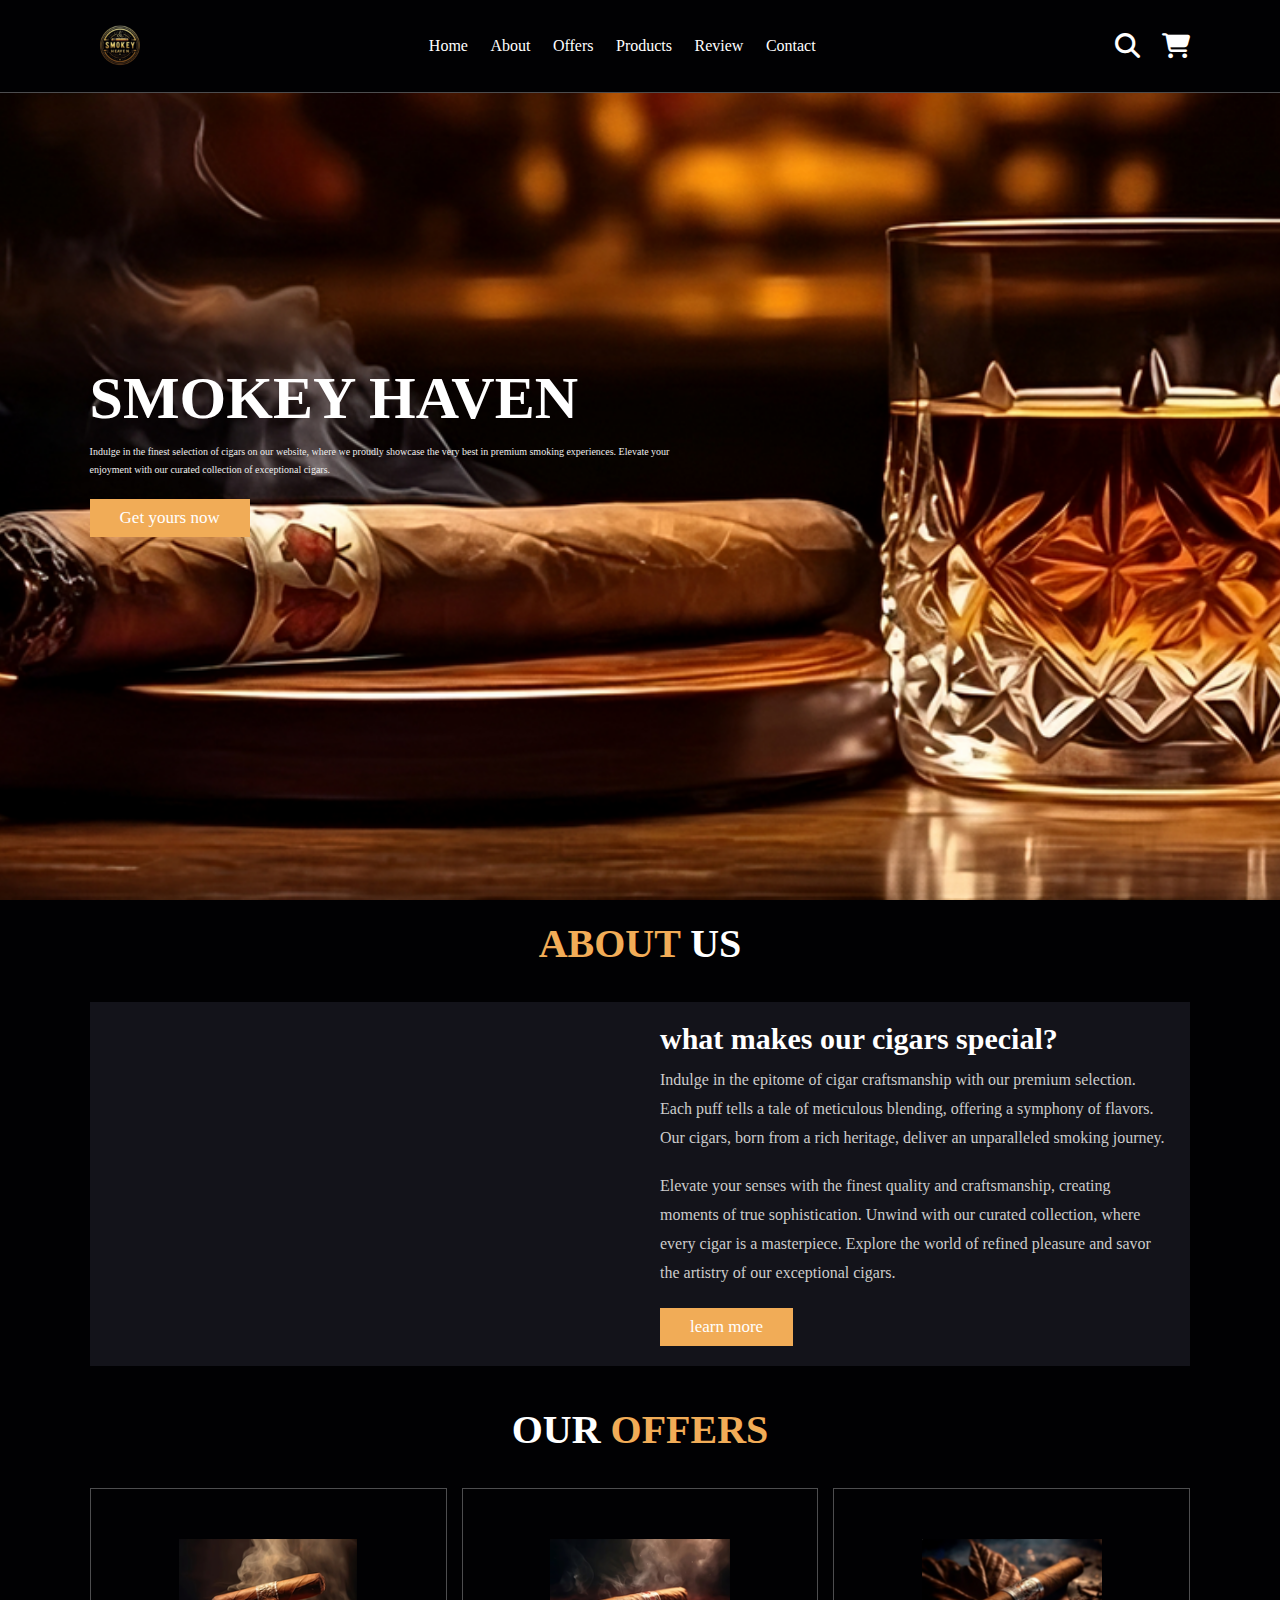
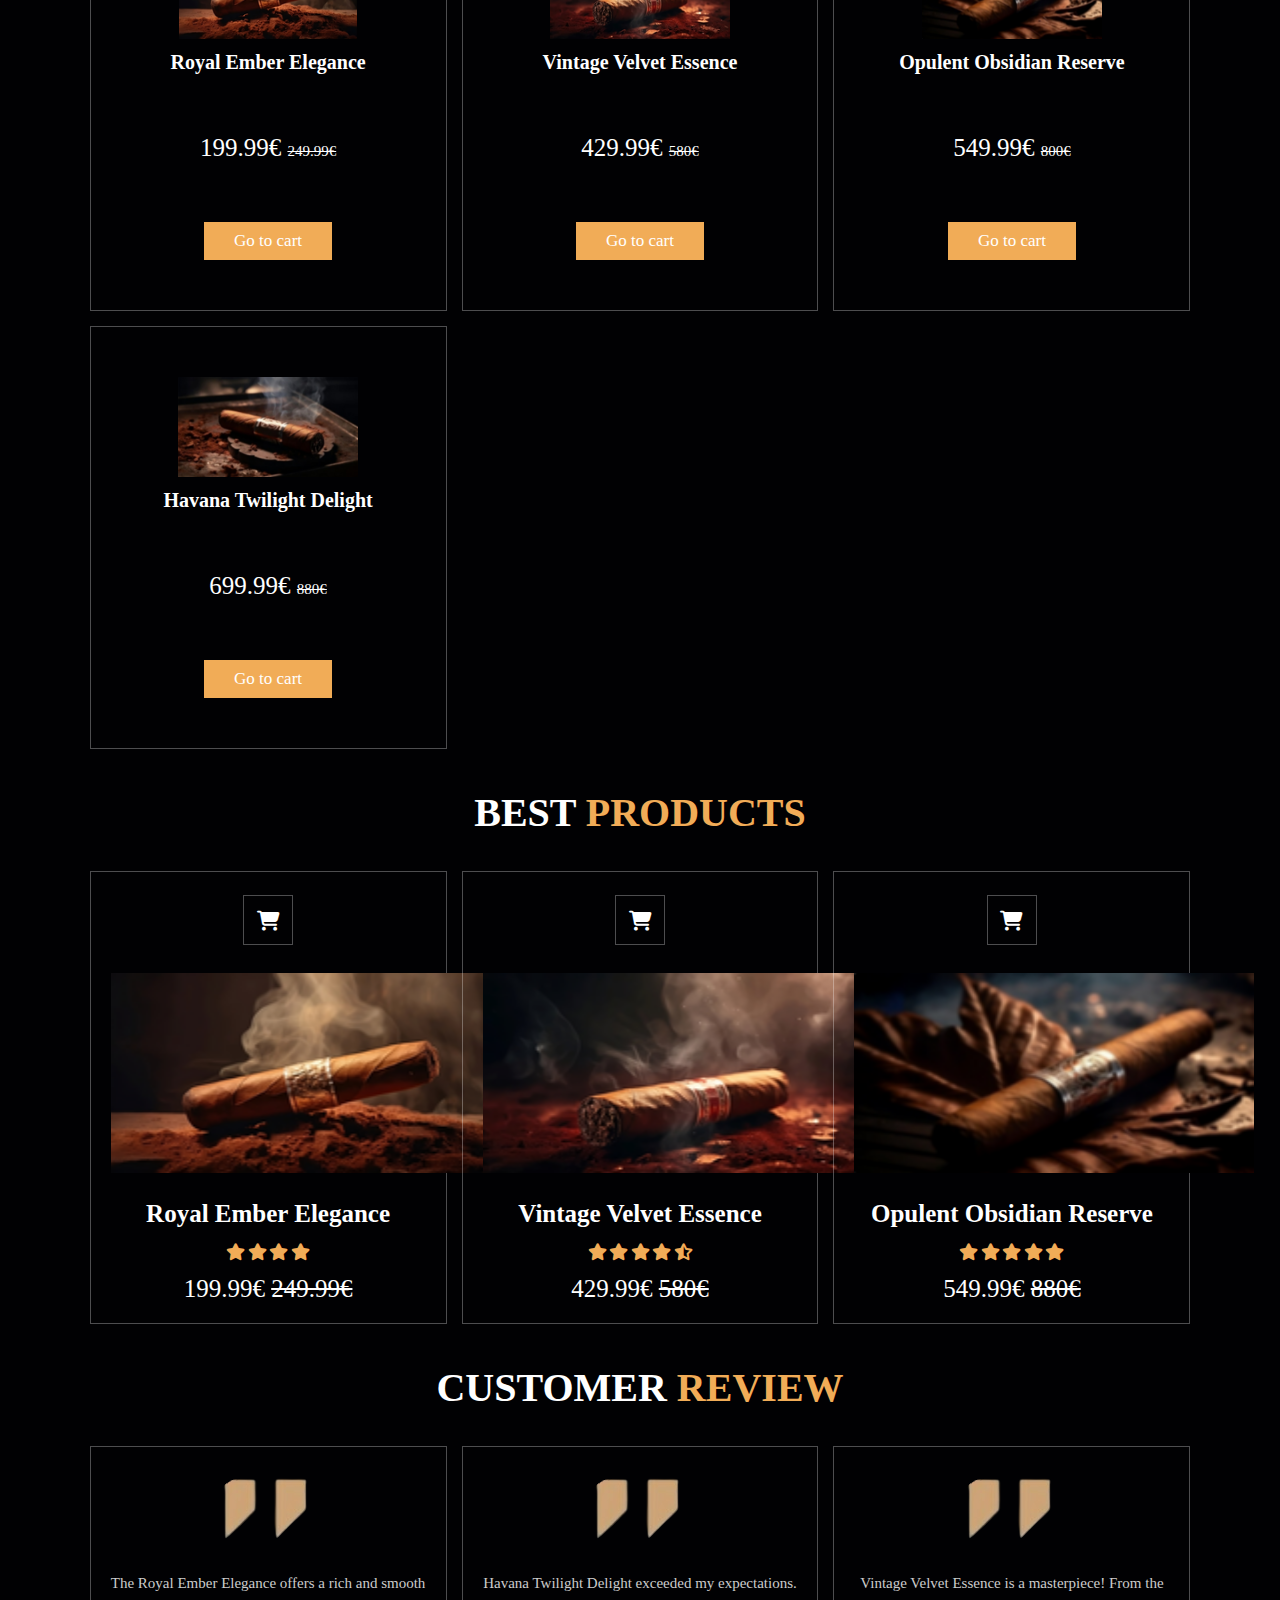
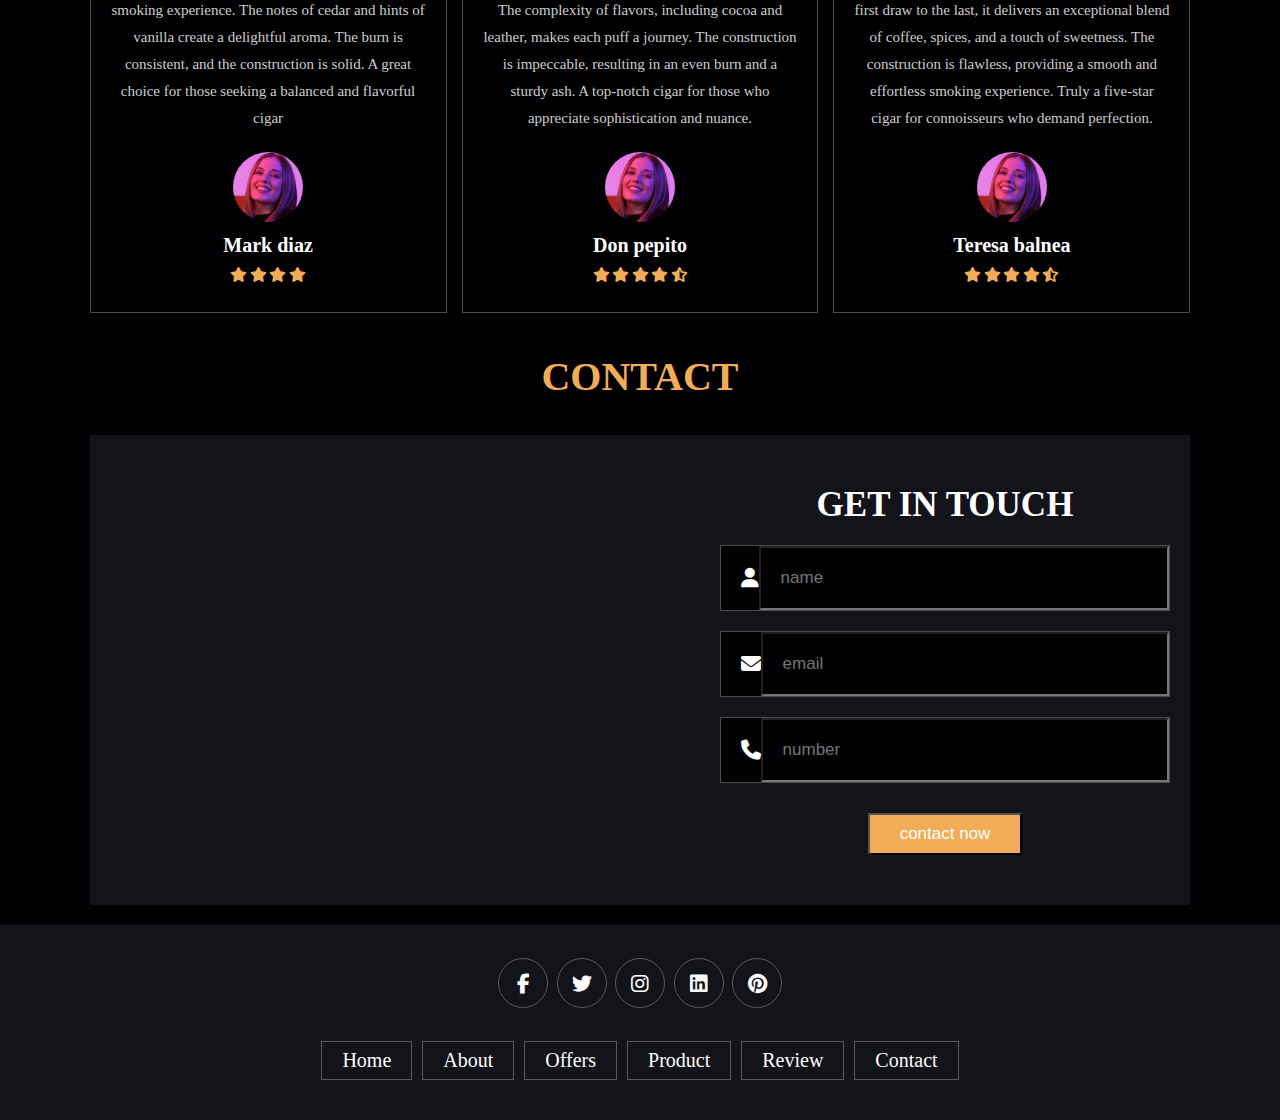
==== index.html @ fee064ce "first commit" ====
<!DOCTYPE html>
<html lang="en">
<head>
    <meta charset="UTF-8">
    <meta name="viewport" content="width=device-width, initial-scale=1.0">
    <link rel="stylesheet" href="styles.css">
    <title>Smokey Haven</title>
    <link rel="stylesheet" href="https://cdnjs.cloudflare.com/ajax/libs/font-awesome/6.5.1/css/all.min.css">
</head>
<body>
    <header class="header">

        <a href="#" class="logo">
            <img src="img/logo-puros.png" alt="logo">
        </a>

        <nav class="navbar">
            <a href="#home">Home</a>
            <a href="#about">About</a>
            <a href="#offers">Offers</a>
            <a href="#products">Products</a>
            <a href="#review">Review</a>
            <a href="#contact">Contact</a>
        </nav>

        <div class="icons">
            <div class="fas fa-search" id="search-btn"></div>
            <a href="carrito.html" id="cart-link">
                <div class="fas fa-shopping-cart" id="cart-btn"></div>
            </a>
            <div class="fas fa-bars" id="offers-btn"></div>
        </div>

        <div class="search-form">
            <input type="search" id="search-box" placeholder="search here....">
            <label for="search-box" class="fas fa-search"></label>
        </div>
    </header>

    <section class="home" id="home">

            <div class="content">
                <h3>Smokey Haven</h3>
                <p>Indulge in the finest selection of cigars on our website, where we proudly 
                showcase the very best in premium smoking experiences. Elevate your enjoyment with our 
                curated collection of exceptional cigars.</p>
                 <a href="#offers" class="btn">Get yours now</a>

            </div>
    </section>

    <section class="about" id="about">
        <h1 class="heading"><span>about</span> us </h1>
        <div class="row">
            <div class="image">
                <img src="img/hoja-tabaco.jpg" alt="">
            </div>
            <div class="content">
                <h3>what makes our cigars special?</h3>
                <p>Indulge in the epitome of cigar craftsmanship with our premium selection. Each puff tells a tale of meticulous blending,
                 offering a symphony of flavors. Our cigars, born from a rich heritage, deliver an unparalleled smoking journey.</p>
                <p>Elevate your senses with the finest quality and craftsmanship, creating moments of true sophistication. 
                Unwind with our curated collection, where every cigar is a masterpiece. 
                Explore the world of refined pleasure and savor the artistry of our exceptional cigars.</p>
                <a href="html/nop.html" class="btn">learn more</a>
            </div>
        </div>
    </section>
    
    <section class="offers" id="offers">
        <h1 class="heading"> our <span>Offers</span></h1>
        <div class="box-container">
            <div class="box">
                <img src="img/puro-1.png" alt="puro1">
                <h3>Royal Ember Elegance</h3>
                <div class="price">199.99€ <span>249.99€</span></div>
                <a href="carrito.html" class="btn">Go to cart</a>
            </div>
            <div class="box">
                <img src="img/puro-2.png" alt="puro2">
                <h3>Vintage Velvet Essence</h3>
                <div class="price">429.99€ <span>580€</span></div>
                <a href="carrito.html" class="btn">Go to cart</a>
            </div>
            <div class="box">
                <img src="img/puro-3.png" alt="puro3">
                <h3>Opulent Obsidian Reserve</h3>
                <div class="price">549.99€ <span>800€</span></div>
                <a href="carrito.html" class="btn">Go to cart</a>
            </div>
            <div class="box">
                <img src="img/puro-4.png" alt="puro4">
                <h3>Havana Twilight Delight</h3>
                <div class="price">699.99€ <span>880€</span></div>
                <a href="carrito.html" class="btn">Go to cart</a>
            </div>
        </div>
    </section>

    <section class="products" id="products">
        <h1 class="heading"> best <span>products</span></h1>
        <div class="box-container">
            <div class="box">
                <div class="icons">
                    <a href="carrito.html" class="fas fa-shopping-cart"></a>
                </div>
                <div class="image">
                    <img src="img/puro-1.png" alt="">
                </div>
                <div class="content">
                    <h3>Royal Ember Elegance</h3>
                    <div class="stars">
                        <i class="fas fa-star"></i>
                        <i class="fas fa-star"></i>
                        <i class="fas fa-star"></i>
                        <i class="fas fa-star"></i>
                    </div>
                    <div class="price">199.99€ <span>249.99€</span></div>
                </div>
            </div>
            <div class="box">
                <div class="icons">
                    <a href="carrito.html" class="fas fa-shopping-cart"></a>
                </div>
                <div class="image">
                    <img class="puro" src="img/puro-2.png" alt="">
                </div>
                <div class="content">
                    <h3>Vintage Velvet Essence</h3>
                    <div class="stars">
                        <i class="fas fa-star"></i>
                        <i class="fas fa-star"></i>
                        <i class="fas fa-star"></i>
                        <i class="fas fa-star"></i>
                        <i class="fas fa-star-half-alt"></i>
                    </div>
                    <div class="price">429.99€ <span>580€</span></div>
                </div>
            </div>
            <div class="box">
                <div class="icons">
                    <a href="carrito.html" class="fas fa-shopping-cart"></a>
                </div>
                <div class="image">
                    <img src="img/puro-3.png" alt="">
                </div>
                <div class="content">
                    <h3>Opulent Obsidian Reserve</h3>
                    <div class="stars">
                        <i class="fas fa-star"></i>
                        <i class="fas fa-star"></i>
                        <i class="fas fa-star"></i>
                        <i class="fas fa-star"></i>
                        <i class="fas fa-star"></i>
                    </div>
                    <div class="price">549.99€ <span>880€</span></div>
                </div>
            </div>
        </div>
    </section>

    <section class="review" id="rewiew">
        <h1 class="heading"> customer <span>review</span> </h1>
        <div class="box-container">
            <div class="box">
                <img src="img/quote.png" alt="reseña-cliente-1" class="quote">
                <p>The Royal Ember Elegance offers a rich and smooth smoking experience. The notes of cedar and hints of vanilla create a delightful aroma. The burn is consistent, 
                and the construction is solid. A great choice for those seeking a balanced and flavorful cigar</p>
                <img src="img/mujer-3.png" class="user" alt="imagen-persona-1">
                <h3>Mark diaz</h3>
                <div class="stars">
                    <i class="fas fa-star"></i>
                    <i class="fas fa-star"></i>
                    <i class="fas fa-star"></i>
                    <i class="fas fa-star"></i>
                </div>
            </div>
            <div class="box">
                <img src="img/quote.png" alt="reseña-cliente-2" class="quote">
                <p>Havana Twilight Delight exceeded my expectations. The complexity of flavors, including cocoa and leather, makes each puff a journey. 
                The construction is impeccable, resulting in an even burn and a sturdy ash. A top-notch cigar for those who appreciate sophistication and nuance.</p>
                <img src="img/mujer-3.png" class="user" alt="imagen-persona-2">
                <h3>Don pepito</h3>
                <div class="stars">
                    <i class="fas fa-star"></i>
                    <i class="fas fa-star"></i>
                    <i class="fas fa-star"></i>
                    <i class="fas fa-star"></i>
                    <i class="fas fa-star-half-alt"></i>
                </div>
            </div>
            <div class="box">
                <img src="img/quote.png" alt="reseña-cliente-3" class="quote">
                <p>Vintage Velvet Essence is a masterpiece! From the first draw to the last, it delivers an exceptional blend of coffee, 
                spices, and a touch of sweetness. The construction is flawless, providing a smooth and effortless smoking experience. 
                Truly a five-star cigar for connoisseurs who demand perfection.</p>
                <img src="img/mujer-3.png" class="user" alt="imagen-persona-3">
                <h3>Teresa balnea</h3>
                <div class="stars">
                    <i class="fas fa-star"></i>
                    <i class="fas fa-star"></i>
                    <i class="fas fa-star"></i>
                    <i class="fas fa-star"></i>
                    <i class="fas fa-star-half-alt"></i>
                </div>
            </div>
        </div>
    </section>

    <section class="contact" id="contact">
        <h1 class="heading"> <span>contact</span> </h1>
        <div class="row">
            <iframe src="https://www.google.com/maps/embed?pb=!1m14!1m8!1m3!1d14677.836186046356!2d-82.3727781!3d23.1168904!3m2!1i1024!2i768!4f13.1!3m3!1m2!1s0x88cd79d7bc8102b9%3A0x4e856f4005ffdde6!2sParque%20F%C3%A1brica!5e0!3m2!1ses!2ses!4v1706569527623!5m2!1ses!2ses" width="600" height="450" style="border:0;" allowfullscreen="" loading="lazy" referrerpolicy="no-referrer-when-downgrade"></iframe>
           
            <form action="">
                <h3>get in touch</h3>
                <div class="inputbox">
                    <span class="fas fa-user"></span>
                    <input type="text" placeholder="name">
                </div>
                <div class="inputbox">
                    <span class="fas fa-envelope"></span>
                    <input type="email" placeholder="email">
                </div>
                <div class="inputbox">
                    <span class="fas fa-phone"></span>
                    <input type="number" placeholder="number">
                </div>
                <input type="submit" value="contact now" class="btn">
            </form>
        </div>
    </section>

    <section class="footer">
        <div class="share">
            <a href="html/nop.html" class="fab fa-facebook-f"></a>
            <a href="html/nop.html" class="fab fa-twitter"></a>
            <a href="html/nop.html" class="fab fa-instagram"></a>
            <a href="html/nop.html" class="fab fa-linkedin"></a>
            <a href="html/nop.html" class="fab fa-pinterest"></a>
        </div>
        <div class="links">
            <a href="#home">Home</a>
            <a href="#about">About</a>
            <a href="#offers">Offers</a>
            <a href="#product">Product</a>
            <a href="#review">Review</a>
            <a href="#contact">Contact</a>
        </div>
    </section>

    <script src="script.js"></script>
</body>
</html>
---- styles.css ----
@import url("https://fonts.googleapis.com/css2?family=Poppins:wght@400;500;600;700;800&display=swap");

:root{
    --main-color:#f1ac57;
    --black:#13131a;
    --bg: #010103;
    --border: .1rem solid rgba(255,255,255,.3);
}

* {
    margin: 0;
    padding: 0;
    box-sizing: border-box;
    text-decoration: none;
    list-style: none;
  }

  html{
    font-size: 62.5%;
    overflow-x: hidden;
    scroll-padding-top: 9rem;
    scroll-behavior: smooth;
  }

  html::-webkit-scrollbar{
    width: .8rem;
  }

  html::-webkit-scrollbar-track{
    background: transparent;
  }

  html::-webkit-scrollbar-thumb{
    background: #fff;
    border-radius: 5rem;
  }

  body{
    background: var(--bg);
  }

  section{
    padding: 2rem 7%;
  }

  .heading{
    text-align: center;
    color: #fff;
    text-transform: uppercase;
    padding-bottom: 3.5rem;
    font-size: 4rem;
  }

  .heading span{
    color: var(--main-color);
    text-transform: uppercase;
  }

  .btn{
    margin-top: 1rem;
    display: inline-block;
    padding: .9rem 3rem;
    font-size: 1.7rem;
    color: #fff;
    background: var(--main-color);
    cursor: pointer;
  }

  .btn:hover{
    letter-spacing: .2rem;
  }

  .header{
    background: var(--bg);
    display: flex;
    align-items: center;
    justify-content: space-between;
    padding: 1.5rem 7%;
    border-bottom: var(--border);
    position: fixed;
    top: 0; left: 0; right: 0;
    z-index: 1000;
  }

  .header .logo img{
    height: 6rem;
  }

  .header .navbar a{
    margin: 0 1rem;
    font-size: 1.6rem;
    color: #fff;
  }

  .header .navbar a:hover{
    color: var(--main-color);
    border-bottom: .1rem solid var(--main-color);
    padding-bottom: .5rem;
  }


  .header .icons div{
    color: #fff;
    cursor: pointer;
    font-size: 2.5rem;
    margin-left: 2rem;
  }

  .header .icons div:hover{
    color: var(--main-color);
  }

  #offers-btn{
    display: none;
  }

  .header .search-form{
    position: absolute;
    top: 115%; right: 7%;
    background: #fff;
    width: 50rem;
    height: 5rem;
    display: flex;
    align-items: center;
    transform: scaleY(0);
    transform-origin: top;
  }

  .header .search-form.active{
    transform: scaleY(1);
  }

  .header .search-form input{
    height: 100%;
    width: 100%;
    font-size: 1.6rem;
    color: var(--black);
    padding: 1rem;
    text-transform: none;
  }

  .header .search-form label{
    cursor: pointer;
    font-size: 2.2rem;
    margin-right: 1.5rem;
    color: var(--black);
  }

  .header .search-form label:hover{
    color: var(--main-color);
  }

  .header .cart-item-container{
    position: absolute;
    top: 100%; right: -100%;
    height: calc(100vh - 9.5rem);
    width: 35rem;
    background: #fff;
    padding: 0 1.5rem;
  }

  .header .cart-item-container.active{
    right: 0;
  }

  .header .cart-item-container .cart-item{
    position: relative;
    margin: 2rem 0;
    display: flex;
    align-items: center;
    gap: 1.5rem;
  }

  .header .cart-item-container .cart-item .fa-times{
    position: absolute;
    top: 1rem; right: 1rem;
    font-size: 2rem;
    cursor: pointer;
    color: var(--black);
  }

  .header .cart-item-container .cart-item .fa-times:hover{
    color: var(--main-color);
  }

  .header .cart-item-container .cart-item img{
    height: 7rem;
  }

  .header .cart-item-container .cart-item .content h3{
    font-size: 2rem;
    color: var(--black);
    padding-bottom: .5rem;
  }

  .header .cart-item-container .cart-item .content .price{
    font-size: 1.5rem;
    color: var(--main-color);
  }

  .header .cart-item-container .btn {
    width: 100%;
    text-align: center;
  }

  .home{
    min-height: 100vh;
    display: flex;
    align-items: center;
    background: url(img/puroyWhiki.png) no-repeat;
    background-size: cover;
    background-position: center;
  }

  .home .content{
    max-width: 60rem;
  }

  .home .content h3{
    font-size: 6rem;
    text-transform: uppercase;
    color: #fff;
  }

  .home .content p{
    font-size: 1rem;
    font-weight: lighter;
    line-height: 1.8;
    padding: 1rem 0;
    color: #eee;
  }

  .about .row{
    display: flex;
    align-items: center;
    background: var(--black);
    flex-wrap: wrap;
  }

  .about .row .image{
    flex: 1 1 45rem;
  }

  .about .row .image img{
    width: 100%;
  }

  .about .row .content{
    flex: 1 1 45rem;
    padding: 2rem;
  }

  .about .row .content h3{
    font-size: 3rem;
    color: #fff;
  }

  .about .row .content p{
    font-size: 1.6rem;
    color: #ccc;
    padding: 1rem 0;
    line-height: 1.8;
  }

  .offers .box-container{
    display: grid;
    grid-template-columns: repeat(auto-fit, minmax(30rem, 1fr));
    gap: 1.5rem;
  }

  .offers .box-container .box{
    padding: 5rem;
    text-align: center;
    border: var(--border);
  }

  .offers .box-container .box img{
    height: 10rem;
  }

  .offers .box-container .box h3{
    color: #fff;
    font-size: 2rem;
    padding: 1rem 0;
  }

  .offers .box-container .box .price{
    color: #fff;
    font-size: 2.5rem;
    padding: 5rem 0;
  }

  .offers .box-container .box .price span{
    color: #fff;
    font-size: 1.5rem;
    text-decoration: line-through;
    font-weight: lighter;
  }

  .offers .box-container .box:hover{
    background: #fff;
  }

  .offers .box-container .box:hover > *{
    color: var(--black);
  }

  .products .box-container{
    display: grid;
    grid-template-columns: repeat(auto-fit, minmax(30rem, 1fr));
    gap: 1.5rem;
  }

  .products .box-container .box{
    text-align: center;
    border: var(--border);
    padding: 2rem;
  }

  .products .box-container .box .icons a{
    height: 5rem;
    width: 5rem;
    line-height: 5rem;
    font-size: 2rem;
    border: var(--border);
    color: #fff;
    margin: .3rem;
  }

  .products .box-container .box .icons a:hover{
    background: var(--main-color);
  }

  .products .box-container .box .image{
    padding: 2.5rem 0;
  }

  .products .box-container .box .image img{
    height: 20rem;
    width: 40rem;
  }

  .products .box-container .box .content h3{
    color: #fff;
    font-size: 2.5rem;
  }

  .products .box-container .box .content .stars{
    padding: 1.5rem;
  }

  .products .box-container .box .content .stars i{
    font-size: 1.7rem;
    color: var(--main-color);
  }

  .products .box-container .box .content .price{
    color: #fff;
    font-size: 2.5rem;
  }

  .products .box-container .box .content .price span{
    text-decoration: line-through;
    font-weight: lighter;
  }

  .review .box-container{
    display: grid;
    grid-template-columns: repeat(auto-fit, minmax(30rem, 1fr));
    gap: 1.5rem;
  }

  .review .box-container .box{
    border: var(--border);
    text-align: center;
    padding: 3rem 2rem;
  }

  .review .box-container .box p{
    font-size: 1.5rem;
    line-height: 1.8;
    color: #ccc;
    padding: 2rem 0;
  }

  .review .box-container .box .user{
    height: 7rem;
    width: 7rem;
    border-radius: 50%;
    object-fit: cover;
  }

  .review .box-container .box h3{
    padding: 1rem 0;
    font-size: 2rem;
    color: #fff;
  }

  .review .box-container .box .stars i{
    font-size: 1.5rem;
    color: var(--main-color);
  }

  .contact .row{
    display: flex;
    align-items: center;
    background: var(--black);
    flex-wrap: wrap;
    gap: 1rem;
  }

  .contact .row .map{
    flex: 1 1 45rem;
    width: 100%;
    object-fit: cover;
  }

  .contact .row form{
    flex: 1 1 45rem;
    padding: 5rem 2rem;
    text-align: center;
  }

  .contact .row form h3{
    text-transform: uppercase;
    font-size: 3.5rem;
    color: #fff;
  }

  .contact .row form .inputbox{
    display: flex;
    align-items: center;
    margin-top: 2rem;
    margin-bottom: 2rem;
    background: var(--bg);
    border: var(--border);
  }

  .contact .row form .inputbox span{
    color: #fff;
    font-size: 2rem;
    padding-left: 2rem;
  }

  .contact .row form .inputbox input{
    width: 100%;
    padding: 2rem;
    font-size: 1.7rem;
    color: #fff;
    text-transform: none;
    background: none;
  }

  .footer{
    background: var(--black);
    text-align: center;
  }
  
  .footer .share{
    padding: 1rem 0;
  }

  .footer .share a{
    height: 5rem;
    width: 5rem;
    line-height: 5rem;
    font-size: 2rem;
    color: #fff;
    border: var(--border);
    margin: .3rem;
    border-radius: 50%;
  }

  .footer .share a:hover{
    background-color: var(--main-color);
  }

  .footer .links{
    display: flex;
    justify-content: center;
    flex-wrap: wrap;
    padding: 2rem 0;
    gap: 1rem;
  }

  .footer .links a{
    padding: .7rem 2rem;
    color: #fff;
    border: var(--border);
    font-size: 2rem;
  }

  .footer .links a:hover{
    background: var(--main-color);
  }































  /*media queries*/

  @media (max-width:991px){
    html{
        font-size: 55%;
      }
    .header{
        padding: 1.5rem 2rem;
    }

    section{
        padding: 2rem;
      }
  }

  @media (max-width:768px){
    #offers-btn{
        display: inline-block;
      }

    .header .navbar{
        position: absolute;
        top: 100%; right: -100%;
        background: #fff;
        width: 30rem;
        height: calc(100vh - 9.5rem);
    }

    .header .navbar.active{
        right: 0;
    }

    .header .navbar a{
        color: var(--black);
        display: block;
        margin: 1.5rem;
        padding: .5rem;
        font-size: 2rem;
    }

    .header .search-form{
        width: 90%;
        right: 2rem;
    }

    .home{
        background-position: left;
        justify-content: center;
        text-align: center;
    }

    .home .content h3{
        font-size: 4.5rem;
    }

    .home .content p{
        font-size: 1.5rem;
    }
  }

  @media (max-width:450px){
    html{
        font-size: 50%;
      }
  }
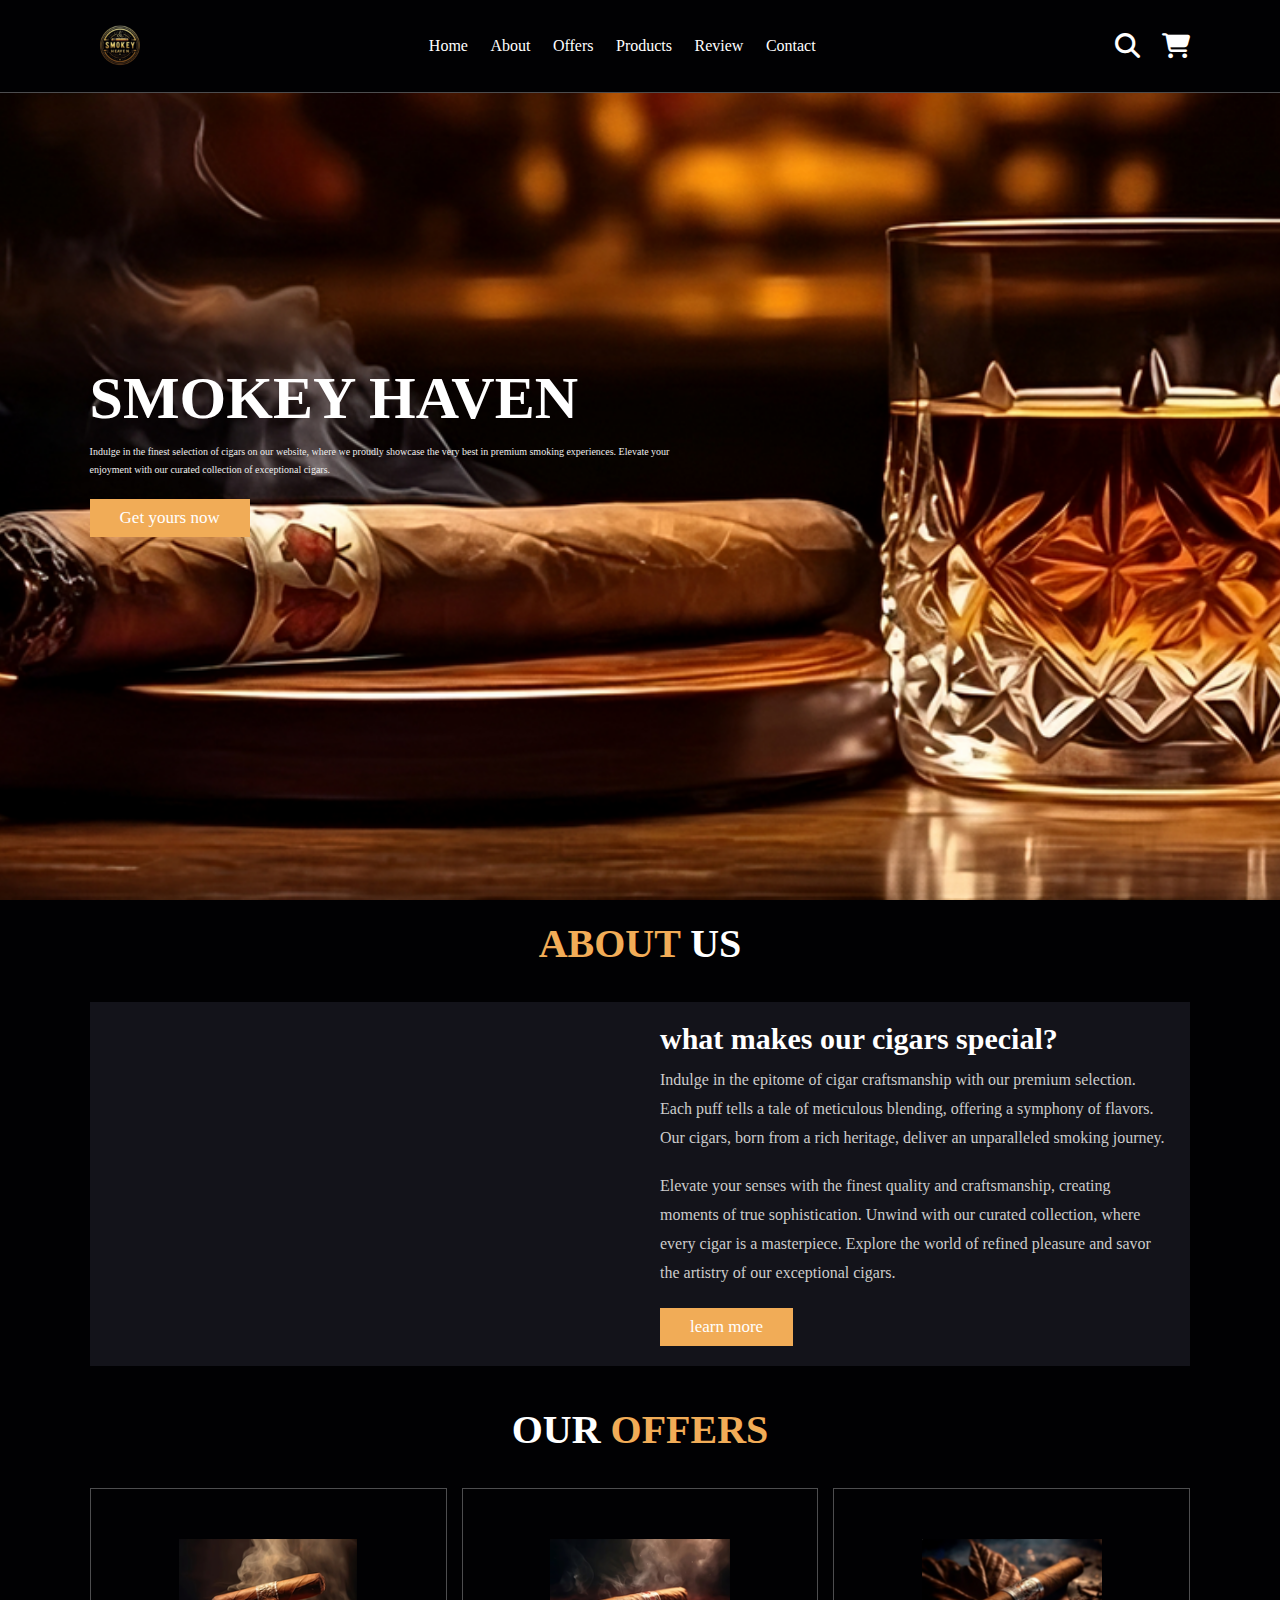
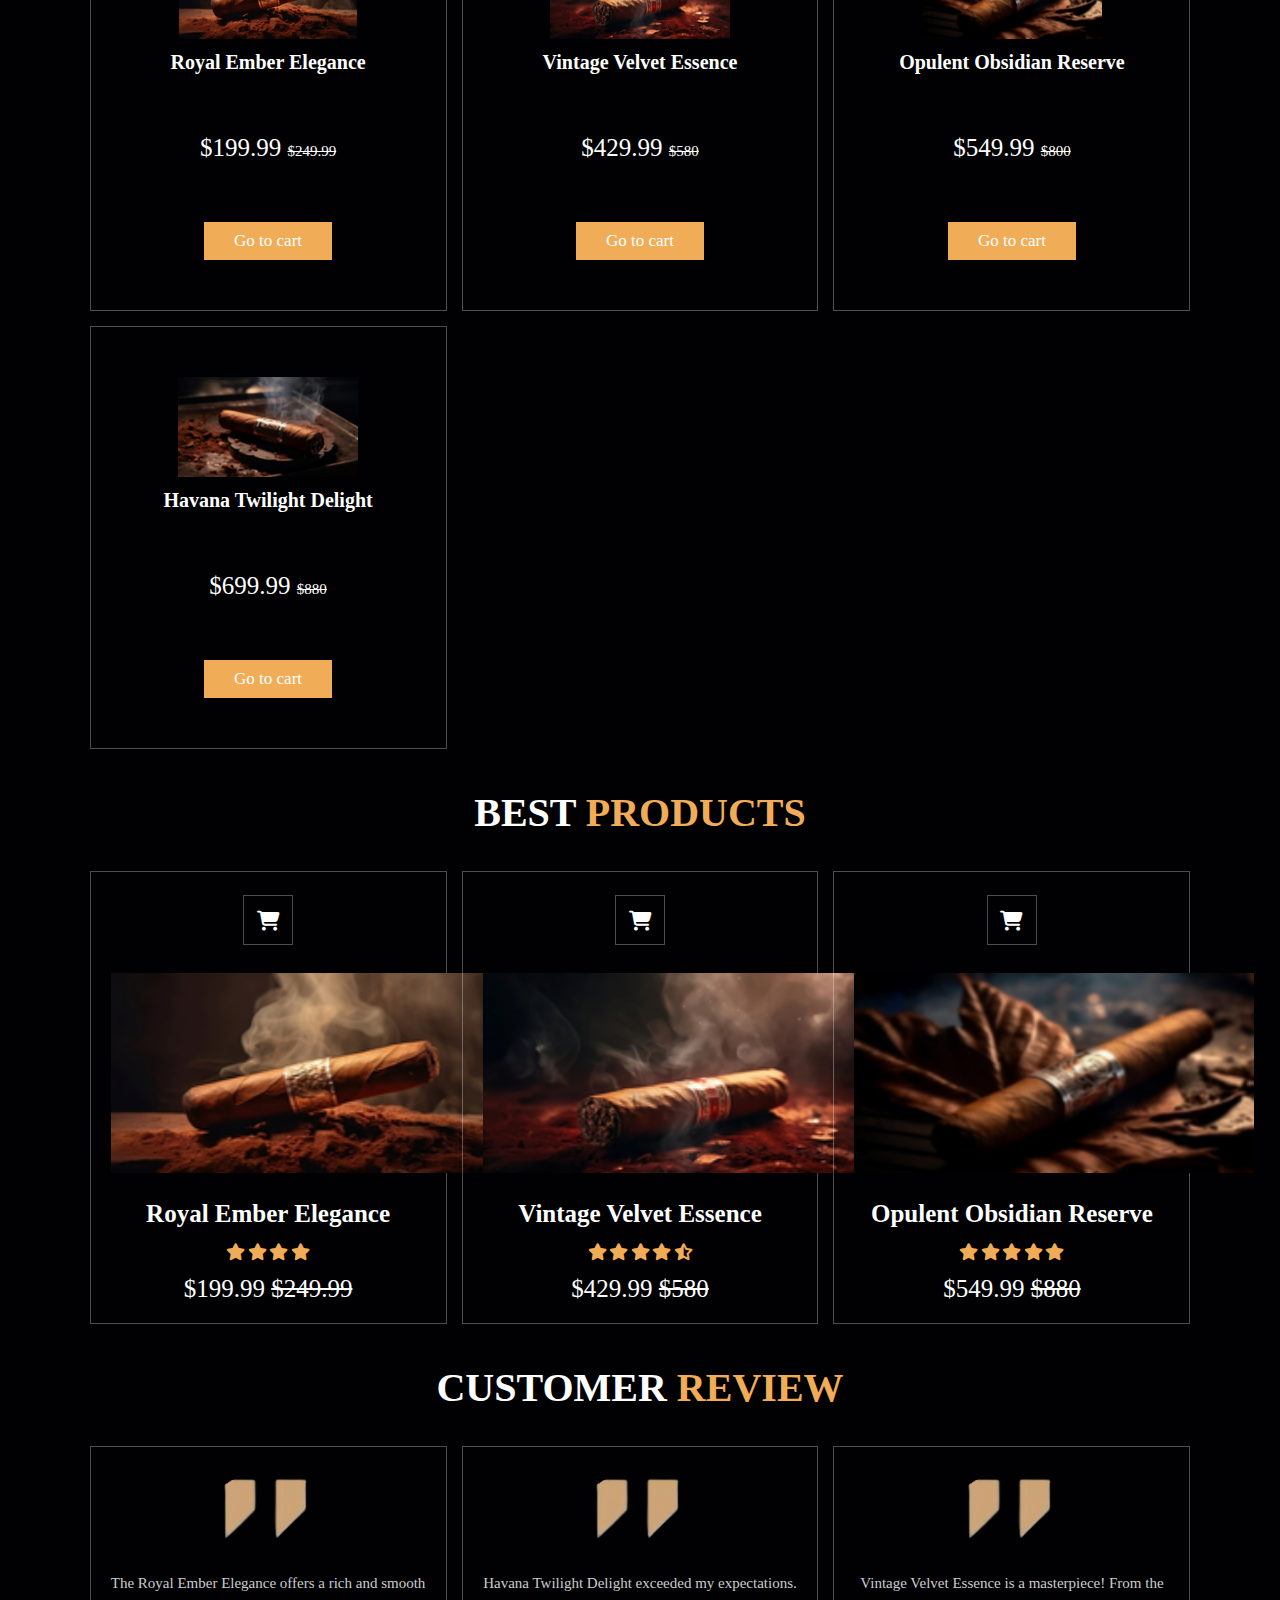
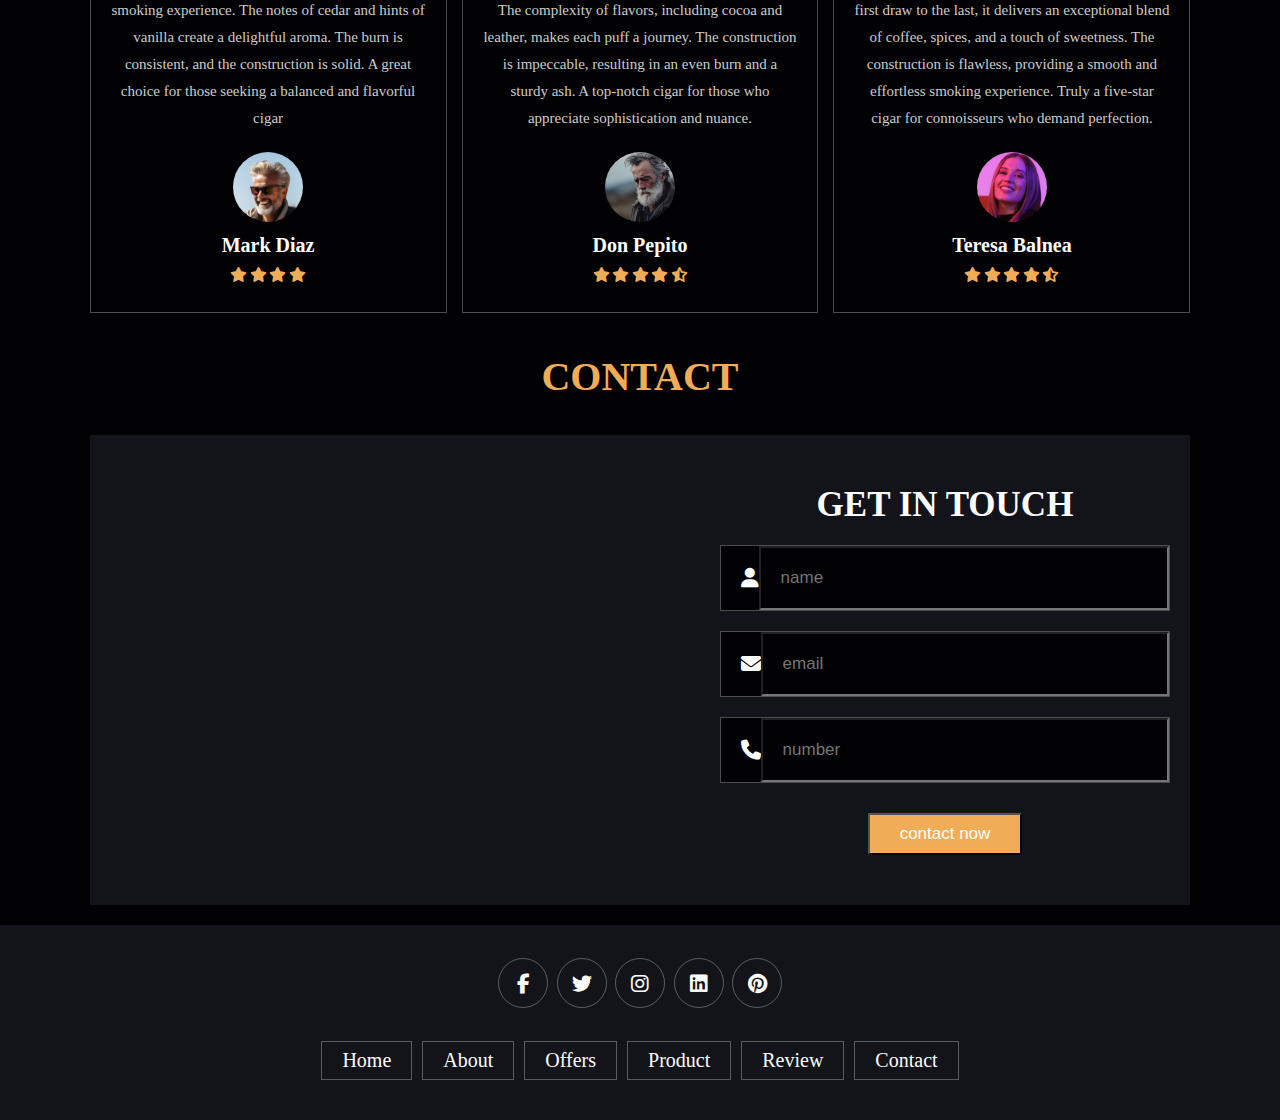
==== commit dab65e1a: "Final" ====
--- a/index.html
+++ b/index.html
@@ -3,7 +3,7 @@
 <head>
     <meta charset="UTF-8">
     <meta name="viewport" content="width=device-width, initial-scale=1.0">
-    <link rel="stylesheet" href="styles.css">
+    <link rel="stylesheet" href="css/styles.css">
     <title>Smokey Haven</title>
     <link rel="stylesheet" href="https://cdnjs.cloudflare.com/ajax/libs/font-awesome/6.5.1/css/all.min.css">
 </head>
@@ -25,7 +25,7 @@
 
         <div class="icons">
             <div class="fas fa-search" id="search-btn"></div>
-            <a href="carrito.html" id="cart-link">
+            <a href="html/carrito.html" id="cart-link">
                 <div class="fas fa-shopping-cart" id="cart-btn"></div>
             </a>
             <div class="fas fa-bars" id="offers-btn"></div>
@@ -73,26 +73,26 @@
             <div class="box">
                 <img src="img/puro-1.png" alt="puro1">
                 <h3>Royal Ember Elegance</h3>
-                <div class="price">199.99€ <span>249.99€</span></div>
-                <a href="carrito.html" class="btn">Go to cart</a>
+                <div class="price">$199.99 <span>$249.99</span></div>
+                <a href="html/carrito.html" class="btn">Go to cart</a>
             </div>
             <div class="box">
                 <img src="img/puro-2.png" alt="puro2">
                 <h3>Vintage Velvet Essence</h3>
-                <div class="price">429.99€ <span>580€</span></div>
-                <a href="carrito.html" class="btn">Go to cart</a>
+                <div class="price">$429.99 <span>$580</span></div>
+                <a href="html/carrito.html" class="btn">Go to cart</a>
             </div>
             <div class="box">
                 <img src="img/puro-3.png" alt="puro3">
                 <h3>Opulent Obsidian Reserve</h3>
-                <div class="price">549.99€ <span>800€</span></div>
-                <a href="carrito.html" class="btn">Go to cart</a>
+                <div class="price">$549.99 <span>$800</span></div>
+                <a href="html/carrito.html" class="btn">Go to cart</a>
             </div>
             <div class="box">
                 <img src="img/puro-4.png" alt="puro4">
                 <h3>Havana Twilight Delight</h3>
-                <div class="price">699.99€ <span>880€</span></div>
-                <a href="carrito.html" class="btn">Go to cart</a>
+                <div class="price">$699.99 <span>$880</span></div>
+                <a href="html/carrito.html" class="btn">Go to cart</a>
             </div>
         </div>
     </section>
@@ -102,7 +102,7 @@
         <div class="box-container">
             <div class="box">
                 <div class="icons">
-                    <a href="carrito.html" class="fas fa-shopping-cart"></a>
+                    <a href="html/carrito.html" class="fas fa-shopping-cart"></a>
                 </div>
                 <div class="image">
                     <img src="img/puro-1.png" alt="">
@@ -115,12 +115,12 @@
                         <i class="fas fa-star"></i>
                         <i class="fas fa-star"></i>
                     </div>
-                    <div class="price">199.99€ <span>249.99€</span></div>
+                    <div class="price">$199.99 <span>$249.99</span></div>
                 </div>
             </div>
             <div class="box">
                 <div class="icons">
-                    <a href="carrito.html" class="fas fa-shopping-cart"></a>
+                    <a href="html/carrito.html" class="fas fa-shopping-cart"></a>
                 </div>
                 <div class="image">
                     <img class="puro" src="img/puro-2.png" alt="">
@@ -134,12 +134,12 @@
                         <i class="fas fa-star"></i>
                         <i class="fas fa-star-half-alt"></i>
                     </div>
-                    <div class="price">429.99€ <span>580€</span></div>
+                    <div class="price">$429.99 <span>$580</span></div>
                 </div>
             </div>
             <div class="box">
                 <div class="icons">
-                    <a href="carrito.html" class="fas fa-shopping-cart"></a>
+                    <a href="html/carrito.html" class="fas fa-shopping-cart"></a>
                 </div>
                 <div class="image">
                     <img src="img/puro-3.png" alt="">
@@ -153,7 +153,7 @@
                         <i class="fas fa-star"></i>
                         <i class="fas fa-star"></i>
                     </div>
-                    <div class="price">549.99€ <span>880€</span></div>
+                    <div class="price">$549.99 <span>$880</span></div>
                 </div>
             </div>
         </div>
@@ -166,8 +166,8 @@
                 <img src="img/quote.png" alt="reseña-cliente-1" class="quote">
                 <p>The Royal Ember Elegance offers a rich and smooth smoking experience. The notes of cedar and hints of vanilla create a delightful aroma. The burn is consistent, 
                 and the construction is solid. A great choice for those seeking a balanced and flavorful cigar</p>
-                <img src="img/mujer-3.png" class="user" alt="imagen-persona-1">
-                <h3>Mark diaz</h3>
+                <img src="img/hombre-1.png" class="user" alt="imagen-persona-1">
+                <h3>Mark Diaz</h3>
                 <div class="stars">
                     <i class="fas fa-star"></i>
                     <i class="fas fa-star"></i>
@@ -179,8 +179,8 @@
                 <img src="img/quote.png" alt="reseña-cliente-2" class="quote">
                 <p>Havana Twilight Delight exceeded my expectations. The complexity of flavors, including cocoa and leather, makes each puff a journey. 
                 The construction is impeccable, resulting in an even burn and a sturdy ash. A top-notch cigar for those who appreciate sophistication and nuance.</p>
-                <img src="img/mujer-3.png" class="user" alt="imagen-persona-2">
-                <h3>Don pepito</h3>
+                <img src="img/hombre-2.jpg" class="user" alt="imagen-persona-2">
+                <h3>Don Pepito</h3>
                 <div class="stars">
                     <i class="fas fa-star"></i>
                     <i class="fas fa-star"></i>
@@ -195,7 +195,7 @@
                 spices, and a touch of sweetness. The construction is flawless, providing a smooth and effortless smoking experience. 
                 Truly a five-star cigar for connoisseurs who demand perfection.</p>
                 <img src="img/mujer-3.png" class="user" alt="imagen-persona-3">
-                <h3>Teresa balnea</h3>
+                <h3>Teresa Balnea</h3>
                 <div class="stars">
                     <i class="fas fa-star"></i>
                     <i class="fas fa-star"></i>
@@ -249,6 +249,6 @@
         </div>
     </section>
 
-    <script src="script.js"></script>
+    <script src="js/script.js"></script>
 </body>
 </html>--- a/css/styles.css
+++ b/css/styles.css
@@ -0,0 +1,591 @@
+@import url("https://fonts.googleapis.com/css2?family=Poppins:wght@400;500;600;700;800&display=swap");
+
+:root{
+    --main-color:#f1ac57;
+    --black:#13131a;
+    --bg: #010103;
+    --border: .1rem solid rgba(255,255,255,.3);
+}
+
+* {
+    margin: 0;
+    padding: 0;
+    box-sizing: border-box;
+    text-decoration: none;
+    list-style: none;
+  }
+
+  html{
+    font-size: 62.5%;
+    overflow-x: hidden;
+    scroll-padding-top: 9rem;
+    scroll-behavior: smooth;
+  }
+
+  html::-webkit-scrollbar{
+    width: .8rem;
+  }
+
+  html::-webkit-scrollbar-track{
+    background: transparent;
+  }
+
+  html::-webkit-scrollbar-thumb{
+    background: #fff;
+    border-radius: 5rem;
+  }
+
+  body{
+    background: var(--bg);
+  }
+
+  section{
+    padding: 2rem 7%;
+  }
+
+  .heading{
+    text-align: center;
+    color: #fff;
+    text-transform: uppercase;
+    padding-bottom: 3.5rem;
+    font-size: 4rem;
+  }
+
+  .heading span{
+    color: var(--main-color);
+    text-transform: uppercase;
+  }
+
+  .btn{
+    margin-top: 1rem;
+    display: inline-block;
+    padding: .9rem 3rem;
+    font-size: 1.7rem;
+    color: #fff;
+    background: var(--main-color);
+    cursor: pointer;
+  }
+
+  .btn:hover{
+    letter-spacing: .2rem;
+  }
+
+  .header{
+    background: var(--bg);
+    display: flex;
+    align-items: center;
+    justify-content: space-between;
+    padding: 1.5rem 7%;
+    border-bottom: var(--border);
+    position: fixed;
+    top: 0; left: 0; right: 0;
+    z-index: 1000;
+  }
+
+  .header .logo img{
+    height: 6rem;
+  }
+
+  .header .navbar a{
+    margin: 0 1rem;
+    font-size: 1.6rem;
+    color: #fff;
+  }
+
+  .header .navbar a:hover{
+    color: var(--main-color);
+    border-bottom: .1rem solid var(--main-color);
+    padding-bottom: .5rem;
+  }
+
+
+  .header .icons div{
+    color: #fff;
+    cursor: pointer;
+    font-size: 2.5rem;
+    margin-left: 2rem;
+  }
+
+  .header .icons div:hover{
+    color: var(--main-color);
+  }
+
+  #offers-btn{
+    display: none;
+  }
+
+  .header .search-form{
+    position: absolute;
+    top: 115%; right: 7%;
+    background: #fff;
+    width: 50rem;
+    height: 5rem;
+    display: flex;
+    align-items: center;
+    transform: scaleY(0);
+    transform-origin: top;
+  }
+
+  .header .search-form.active{
+    transform: scaleY(1);
+  }
+
+  .header .search-form input{
+    height: 100%;
+    width: 100%;
+    font-size: 1.6rem;
+    color: var(--black);
+    padding: 1rem;
+    text-transform: none;
+  }
+
+  .header .search-form label{
+    cursor: pointer;
+    font-size: 2.2rem;
+    margin-right: 1.5rem;
+    color: var(--black);
+  }
+
+  .header .search-form label:hover{
+    color: var(--main-color);
+  }
+
+  .header .cart-item-container{
+    position: absolute;
+    top: 100%; right: -100%;
+    height: calc(100vh - 9.5rem);
+    width: 35rem;
+    background: #fff;
+    padding: 0 1.5rem;
+  }
+
+  .header .cart-item-container.active{
+    right: 0;
+  }
+
+  .header .cart-item-container .cart-item{
+    position: relative;
+    margin: 2rem 0;
+    display: flex;
+    align-items: center;
+    gap: 1.5rem;
+  }
+
+  .header .cart-item-container .cart-item .fa-times{
+    position: absolute;
+    top: 1rem; right: 1rem;
+    font-size: 2rem;
+    cursor: pointer;
+    color: var(--black);
+  }
+
+  .header .cart-item-container .cart-item .fa-times:hover{
+    color: var(--main-color);
+  }
+
+  .header .cart-item-container .cart-item img{
+    height: 7rem;
+  }
+
+  .header .cart-item-container .cart-item .content h3{
+    font-size: 2rem;
+    color: var(--black);
+    padding-bottom: .5rem;
+  }
+
+  .header .cart-item-container .cart-item .content .price{
+    font-size: 1.5rem;
+    color: var(--main-color);
+  }
+
+  .header .cart-item-container .btn {
+    width: 100%;
+    text-align: center;
+  }
+
+  .home{
+    min-height: 100vh;
+    display: flex;
+    align-items: center;
+    background: url(../img/puroyWhiki.png) no-repeat;
+    background-size: cover;
+    background-position: center;
+  }
+
+  .home .content{
+    max-width: 60rem;
+  }
+
+  .home .content h3{
+    font-size: 6rem;
+    text-transform: uppercase;
+    color: #fff;
+  }
+
+  .home .content p{
+    font-size: 1rem;
+    font-weight: lighter;
+    line-height: 1.8;
+    padding: 1rem 0;
+    color: #eee;
+  }
+
+  .about .row{
+    display: flex;
+    align-items: center;
+    background: var(--black);
+    flex-wrap: wrap;
+  }
+
+  .about .row .image{
+    flex: 1 1 45rem;
+  }
+
+  .about .row .image img{
+    width: 100%;
+  }
+
+  .about .row .content{
+    flex: 1 1 45rem;
+    padding: 2rem;
+  }
+
+  .about .row .content h3{
+    font-size: 3rem;
+    color: #fff;
+  }
+
+  .about .row .content p{
+    font-size: 1.6rem;
+    color: #ccc;
+    padding: 1rem 0;
+    line-height: 1.8;
+  }
+
+  .offers .box-container{
+    display: grid;
+    grid-template-columns: repeat(auto-fit, minmax(30rem, 1fr));
+    gap: 1.5rem;
+  }
+
+  .offers .box-container .box{
+    padding: 5rem;
+    text-align: center;
+    border: var(--border);
+  }
+
+  .offers .box-container .box img{
+    height: 10rem;
+  }
+
+  .offers .box-container .box h3{
+    color: #fff;
+    font-size: 2rem;
+    padding: 1rem 0;
+  }
+
+  .offers .box-container .box .price{
+    color: #fff;
+    font-size: 2.5rem;
+    padding: 5rem 0;
+  }
+
+  .offers .box-container .box .price span{
+    color: #fff;
+    font-size: 1.5rem;
+    text-decoration: line-through;
+    font-weight: lighter;
+  }
+
+  .offers .box-container .box:hover{
+    background: #fff;
+  }
+
+  .offers .box-container .box:hover > *{
+    color: var(--black);
+  }
+
+  .products .box-container{
+    display: grid;
+    grid-template-columns: repeat(auto-fit, minmax(30rem, 1fr));
+    gap: 1.5rem;
+  }
+
+  .products .box-container .box{
+    text-align: center;
+    border: var(--border);
+    padding: 2rem;
+  }
+
+  .products .box-container .box .icons a{
+    height: 5rem;
+    width: 5rem;
+    line-height: 5rem;
+    font-size: 2rem;
+    border: var(--border);
+    color: #fff;
+    margin: .3rem;
+  }
+
+  .products .box-container .box .icons a:hover{
+    background: var(--main-color);
+  }
+
+  .products .box-container .box .image{
+    padding: 2.5rem 0;
+  }
+
+  .products .box-container .box .image img{
+    height: 20rem;
+    width: 40rem;
+  }
+
+  .products .box-container .box .content h3{
+    color: #fff;
+    font-size: 2.5rem;
+  }
+
+  .products .box-container .box .content .stars{
+    padding: 1.5rem;
+  }
+
+  .products .box-container .box .content .stars i{
+    font-size: 1.7rem;
+    color: var(--main-color);
+  }
+
+  .products .box-container .box .content .price{
+    color: #fff;
+    font-size: 2.5rem;
+  }
+
+  .products .box-container .box .content .price span{
+    text-decoration: line-through;
+    font-weight: lighter;
+  }
+
+  .review .box-container{
+    display: grid;
+    grid-template-columns: repeat(auto-fit, minmax(30rem, 1fr));
+    gap: 1.5rem;
+  }
+
+  .review .box-container .box{
+    border: var(--border);
+    text-align: center;
+    padding: 3rem 2rem;
+  }
+
+  .review .box-container .box p{
+    font-size: 1.5rem;
+    line-height: 1.8;
+    color: #ccc;
+    padding: 2rem 0;
+  }
+
+  .review .box-container .box .user{
+    height: 7rem;
+    width: 7rem;
+    border-radius: 50%;
+    object-fit: cover;
+  }
+
+  .review .box-container .box h3{
+    padding: 1rem 0;
+    font-size: 2rem;
+    color: #fff;
+  }
+
+  .review .box-container .box .stars i{
+    font-size: 1.5rem;
+    color: var(--main-color);
+  }
+
+  .contact .row{
+    display: flex;
+    align-items: center;
+    background: var(--black);
+    flex-wrap: wrap;
+    gap: 1rem;
+  }
+
+  .contact .row .map{
+    flex: 1 1 45rem;
+    width: 100%;
+    object-fit: cover;
+  }
+
+  .contact .row form{
+    flex: 1 1 45rem;
+    padding: 5rem 2rem;
+    text-align: center;
+  }
+
+  .contact .row form h3{
+    text-transform: uppercase;
+    font-size: 3.5rem;
+    color: #fff;
+  }
+
+  .contact .row form .inputbox{
+    display: flex;
+    align-items: center;
+    margin-top: 2rem;
+    margin-bottom: 2rem;
+    background: var(--bg);
+    border: var(--border);
+  }
+
+  .contact .row form .inputbox span{
+    color: #fff;
+    font-size: 2rem;
+    padding-left: 2rem;
+  }
+
+  .contact .row form .inputbox input{
+    width: 100%;
+    padding: 2rem;
+    font-size: 1.7rem;
+    color: #fff;
+    text-transform: none;
+    background: none;
+  }
+
+  .footer{
+    background: var(--black);
+    text-align: center;
+  }
+  
+  .footer .share{
+    padding: 1rem 0;
+  }
+
+  .footer .share a{
+    height: 5rem;
+    width: 5rem;
+    line-height: 5rem;
+    font-size: 2rem;
+    color: #fff;
+    border: var(--border);
+    margin: .3rem;
+    border-radius: 50%;
+  }
+
+  .footer .share a:hover{
+    background-color: var(--main-color);
+  }
+
+  .footer .links{
+    display: flex;
+    justify-content: center;
+    flex-wrap: wrap;
+    padding: 2rem 0;
+    gap: 1rem;
+  }
+
+  .footer .links a{
+    padding: .7rem 2rem;
+    color: #fff;
+    border: var(--border);
+    font-size: 2rem;
+  }
+
+  .footer .links a:hover{
+    background: var(--main-color);
+  }
+
+
+
+
+
+
+
+
+
+
+
+
+
+
+
+
+
+
+
+
+
+
+
+
+
+
+
+
+
+
+
+  /*media queries*/
+
+  @media (max-width:991px){
+    html{
+        font-size: 55%;
+      }
+    .header{
+        padding: 1.5rem 2rem;
+    }
+
+    section{
+        padding: 2rem;
+      }
+  }
+
+  @media (max-width:768px){
+    #offers-btn{
+        display: inline-block;
+      }
+
+    .header .navbar{
+        position: absolute;
+        top: 100%; right: -100%;
+        background: #fff;
+        width: 30rem;
+        height: calc(100vh - 9.5rem);
+    }
+
+    .header .navbar.active{
+        right: 0;
+    }
+
+    .header .navbar a{
+        color: var(--black);
+        display: block;
+        margin: 1.5rem;
+        padding: .5rem;
+        font-size: 2rem;
+    }
+
+    .header .search-form{
+        width: 90%;
+        right: 2rem;
+    }
+
+    .home{
+        background-position: left;
+        justify-content: center;
+        text-align: center;
+    }
+
+    .home .content h3{
+        font-size: 4.5rem;
+    }
+
+    .home .content p{
+        font-size: 1.5rem;
+    }
+  }
+
+  @media (max-width:450px){
+    html{
+        font-size: 50%;
+      }
+  }